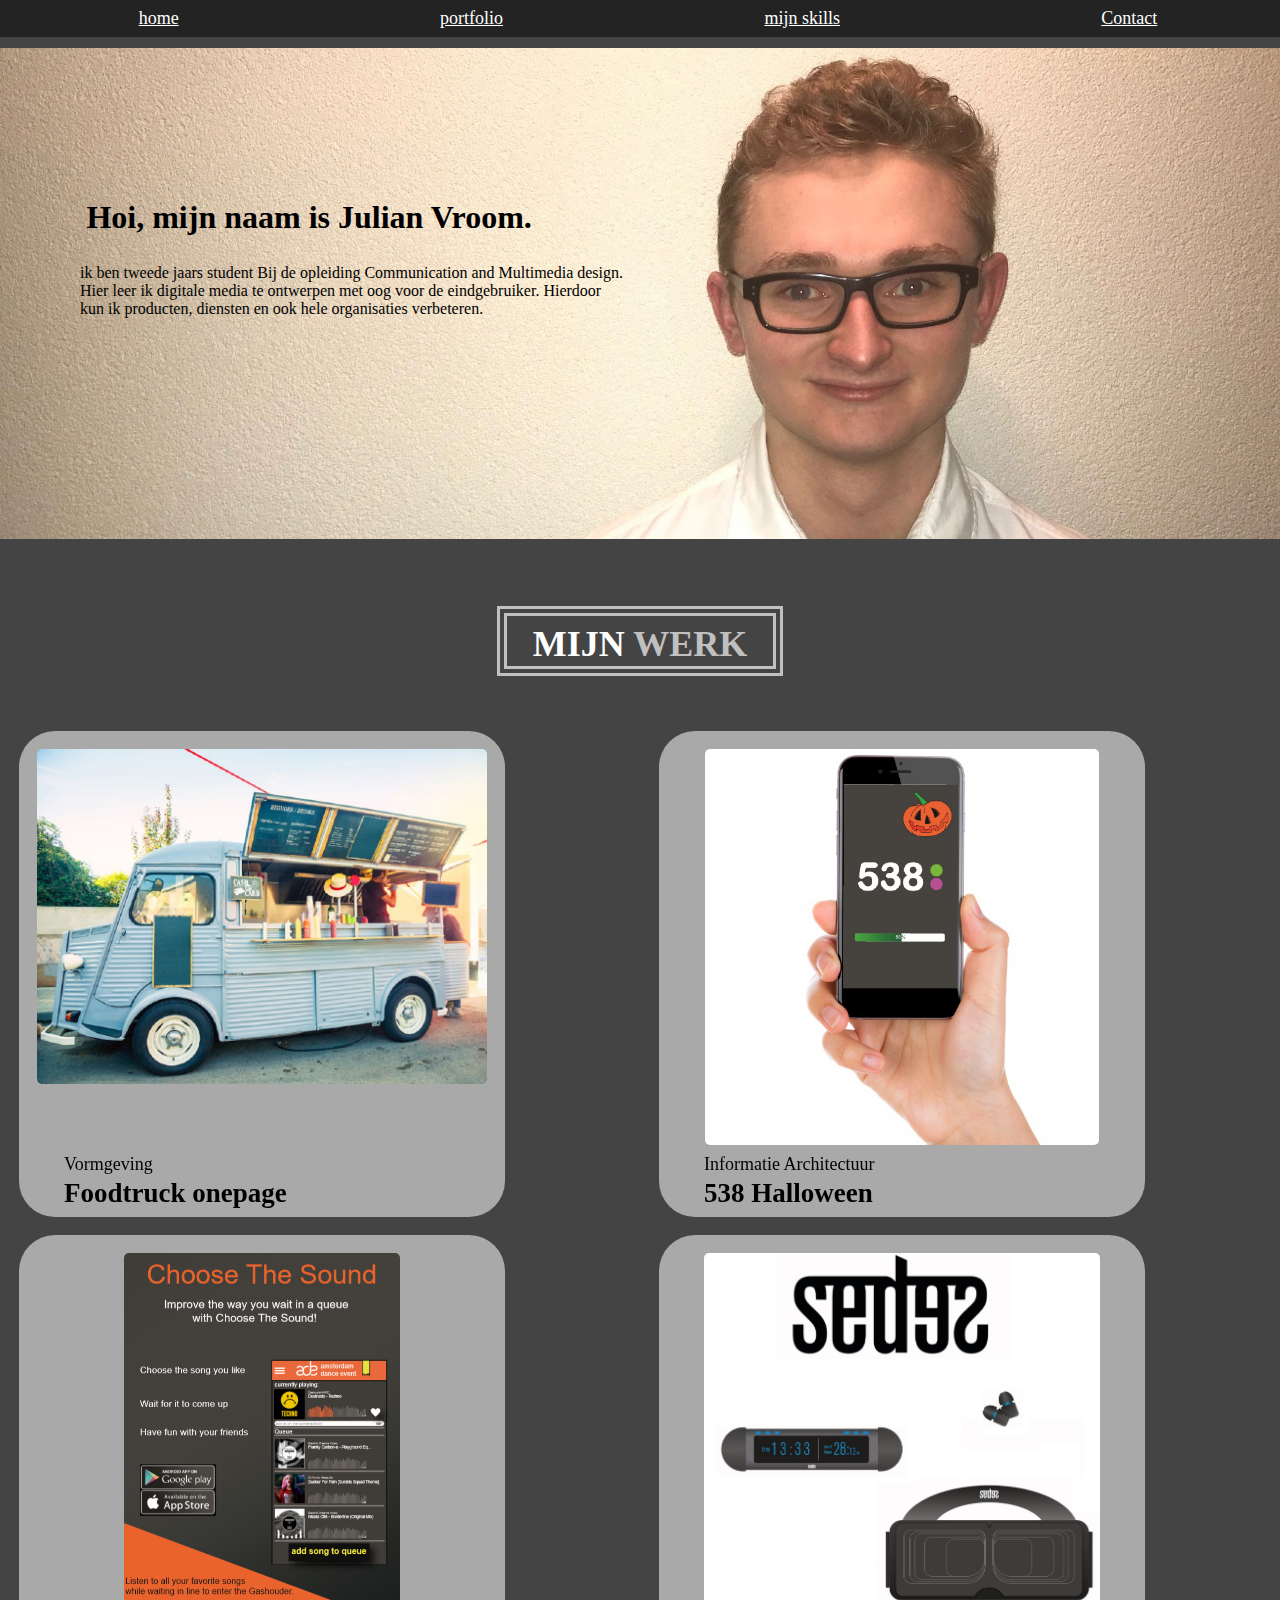
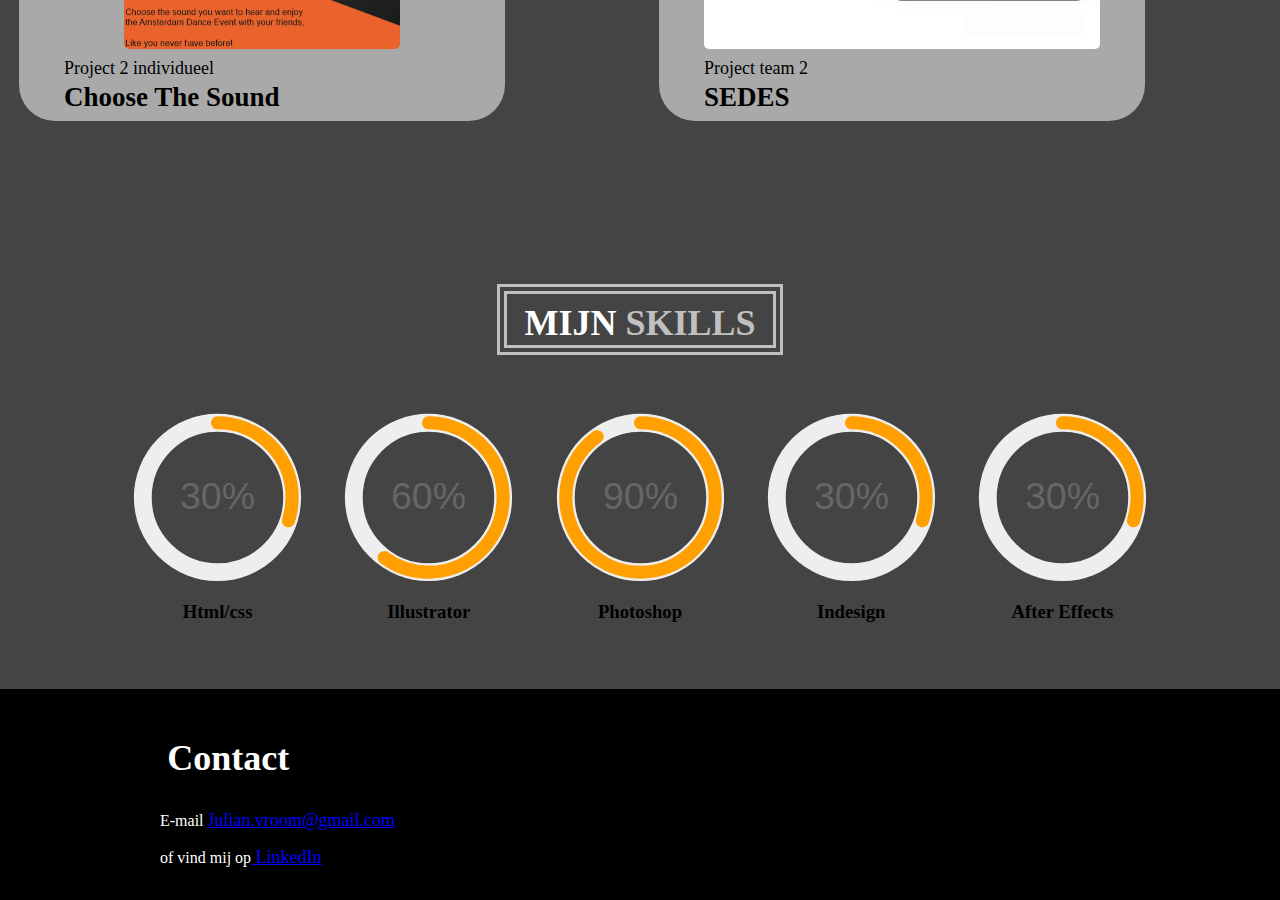
==== portfolio.html @ 9afdbe5c "Portfolio" ====
<!DOCTYPE html>
<html lang="en">

<head>
   <meta name="viewport" content="width=device-width, initial-scale=1.0">
    <meta charset="UTF-8">
    <title>Portfolio</title>
    <link rel="stylesheet" href="portfolio.css">
</head>

<body>
    <nav>
        <a href="portfolio.html">home</a>
        <a href="#mijn.werk">portfolio</a>
        <a href="#mijn.skills"> mijn skills </a>
        <a href="#contact"> Contact </a>
    </nav>

    <img src="fotot-van-mijzelf-3.jpg" alt="foto van mijzelf">


    <section id="intro">
        <h1> Hoi, mijn naam is Julian Vroom.</h1>
        <p>ik ben tweede jaars student Bij de opleiding Communication and Multimedia design. <br> Hier leer ik digitale media te ontwerpen met oog voor de eindgebruiker. Hierdoor <br> kun ik producten, diensten en ook hele organisaties verbeteren. </p>
    </section>

    <a name="mijn.werk">
        <h1 class="kopje"> MIJN <span>WERK</span></h1>
    </a>

    <section class="grid-container">
        <a href="blok1.html">
            <article class="grid-item"><img src="foodtruck-temp.jpg" alt="">
                <!--bron: https://www.foodtruckbooking.nl/ -->
            </article>
            <p class="project">Vormgeving</p>
            <h2>Foodtruck onepage</h2>
        </a>

        <a href="blok2.html">
            <article class="grid-item"><img src="Middel%201.jpg" alt="">

            </article>
            <p class="project">Informatie Architectuur</p>
            <h2>538 Halloween</h2>
        </a>

        <a href="blok3.html">
            <article class="grid-item"><img src="adeposter.png" alt="">

            </article>
            <p class="project">Project 2 individueel</p>
            <h2>Choose The Sound</h2>
        </a>

        <a href="blok4.html">
            <article class="grid-item"><img src="afb%20sedes-100.jpg" alt="">
            </article>
            <p class="project">Project team 2</p>
            <h2>SEDES</h2>
        </a>
    </section>

    <a name="mijn.skills">
        <h1 class="kopje"> MIJN <span>SKILLS</span></h1>
    </a>

    <section class="flex-wrapper">
        <section class="single-chart">
            <svg viewBox="0 0 36 36" class="circular-chart blue">
      <path class="circle-bg"
        d="M18 2.0845
          a 15.9155 15.9155 0 0 1 0 31.831
          a 15.9155 15.9155 0 0 1 0 -31.831"
      />
      <path class="circle"
        stroke-dasharray="30, 100"
        d="M18 2.0845
          a 15.9155 15.9155 0 0 1 0 31.831
          a 15.9155 15.9155 0 0 1 0 -31.831"
      />
      <text x="18" y="20.35" class="percentage">30%</text>
    </svg>
            <h3>Html/css</h3>
        </section>

        <section class="single-chart">
            <svg viewBox="0 0 36 36" class="circular-chart blue">
      <path class="circle-bg"
        d="M18 2.0845
          a 15.9155 15.9155 0 0 1 0 31.831
          a 15.9155 15.9155 0 0 1 0 -31.831"
      />
      <path class="circle"
        stroke-dasharray="60, 100"
        d="M18 2.0845
          a 15.9155 15.9155 0 0 1 0 31.831
          a 15.9155 15.9155 0 0 1 0 -31.831"
      />
      <text x="18" y="20.35" class="percentage">60%</text>
    </svg>
            <h3>Illustrator</h3>
        </section>

        <section class="single-chart">
            <svg viewBox="0 0 36 36" class="circular-chart blue">
      <path class="circle-bg"
        d="M18 2.0845
          a 15.9155 15.9155 0 0 1 0 31.831
          a 15.9155 15.9155 0 0 1 0 -31.831"
      />
      <path class="circle"
        stroke-dasharray="90, 100"
        d="M18 2.0845
          a 15.9155 15.9155 0 0 1 0 31.831
          a 15.9155 15.9155 0 0 1 0 -31.831"
      />
      <text x="18" y="20.35" class="percentage">90%</text>
    </svg>
            <h3>Photoshop</h3>
        </section>

        <section class="single-chart">
            <svg viewBox="0 0 36 36" class="circular-chart blue">
      <path class="circle-bg"
        d="M18 2.0845
          a 15.9155 15.9155 0 0 1 0 31.831
          a 15.9155 15.9155 0 0 1 0 -31.831"
      />
      <path class="circle"
        stroke-dasharray="30, 100"
        d="M18 2.0845
          a 15.9155 15.9155 0 0 1 0 31.831
          a 15.9155 15.9155 0 0 1 0 -31.831"
      />
      <text x="18" y="20.35" class="percentage">30%</text>
    </svg>
            <h3>Indesign</h3>
        </section>

        <section class="single-chart">
            <svg viewBox="0 0 36 36" class="circular-chart blue">
      <path class="circle-bg"
        d="M18 2.0845
          a 15.9155 15.9155 0 0 1 0 31.831
          a 15.9155 15.9155 0 0 1 0 -31.831"
      />
      <path class="circle"
        stroke-dasharray="30, 100"
        d="M18 2.0845
          a 15.9155 15.9155 0 0 1 0 31.831
          a 15.9155 15.9155 0 0 1 0 -31.831"
      />
      <text x="18" y="20.35" class="percentage">30%</text>
    </svg>
            <h3>After Effects</h3>
        </section>
        <!–– https://medium.com/@pppped/how-to-code-a-responsive-circular-percentage-chart-with-svg-and-css-3632f8cd7705 -->
    </section>


    <section id="contact">
        <a name="contact">
            <h1>Contact</h1>
        </a>

        <p>E-mail <a href="mailto:Julian.vroom@gmail.com">Julian.vroom@gmail.com</a></p>
        <p>of vind mij op<a href="https://www.linkedin.com/feed/"> LinkedIn</a></p>
    </section>



</body>

</html>
---- portfolio.css ----
body {
    margin: 3em 0em 0em 0em;
    background-color: #444444;
}

nav {
    position: fixed;
    display: inline-flex;
    justify-content: space-around;
    top: 0px;
    left: 0px;
    padding: 0.5em;
    width: 100%;
    background-color: #232323;
}

a {
    color: white;
    font-size: 18px;
}

img.foto1 {
    width: 350px;
    height: 500px;
}

}

#home {
    margin: auto;
    margin-top: 70px;
    border: 0px;
    color: white;
}

img.vormgeving {
    width: 400px;
    padding-top: 20px;
    padding: 30px;
    height: 850px;
}


img[alt="foto van mijzelf"] {
    max-width: 100%;
    display: flex;

}

#intro {
    margin-top: -23em;
    margin-left: 5em;
    margin-bottom: 18em;
}



h1.kopje {
    margin-left: auto;
    margin-right: auto;
    margin-bottom: 1em;
    margin-top: 4em;
    color: white;
    text-align: center;
    border-style: double;
    border-width: 10px;
    border-color: silver;
    max-width: 7em;
    height: 1em;
}

h1 {
    padding: 0.2em;
}

span {
    color: silver;
}

section img {
    display: flex;
    margin-left: auto;
    margin-right: auto;
    margin: auto;
    margin-bottom: auto;
    max-width: 25em;
    max-height: 22em;
    border-radius: 5px;
}

.grid-container {
    display: grid;
    grid-template-columns: 1fr 1fr 1fr;
    padding: 10px;
}

.grid-item {
    padding: 1em;
    margin: 0.5em;
    background-color: darkgray;
    height: 25em;
    max-width: 25em;
    border-radius: 2em;

}

a h2 {
    font-family: serif;
    color: black;
    position: absolute;
    margin-top: -1.8em;
    margin-left: 2em;
}

.project {
    font-family: serif;
    color: black;
    position: absolute;
    margin-top: -4em;
    margin-left: 3em
}

a:hover p {
    color: darkblue;
}

a:hover h2 {
    color: darkblue;
}

.flex-wrapper {
    display: flex;
    flex-flow: row nowrap;
    margin: 3em 7em;
}

.single-chart {
    width: 33%;
    justify-content: space-around;
}

.circular-chart {
    display: block;
    margin: 10px auto;
    max-width: 80%;
    max-height: 250px;
}

.circle-bg {
    fill: none;
    stroke: #eee;
    stroke-width: 3.8;
}

.circle {
    fill: none;
    stroke-width: 2.8;
    stroke-linecap: round;
    animation: progress 1s ease-out forwards;
}

@keyframes progress {
    0% {
        stroke-dasharray: 0 100;
    }
}

.circular-chart.blue .circle {
    stroke: #ff9f00;
}

.percentage {
    fill: #666;
    font-family: sans-serif;
    font-size: 0.5em;
    text-anchor: middle;
}

h3 {
    text-align: center;
}

#contact {
    padding: 1em 3em 1em 10em;
    background-color: black;
    color: white;
}

#contact a {
    color: blue
}

#contact a h1 {
    color: white;
}

img[alt="foto van sedes"] {
    margin-top: -0.7em;
    width: 100%;
}

img[alt="pruducten van sedes"] {
    max-width: 80%;
    display: block;
    margin-left: auto;
    margin-right: auto;
}



video {
    display: block;
    width: 80%;
    margin-left: auto;
    margin-right: auto;
}

table {
    width: 90%;
    margin-left: 7%;
    margin-top: 5em;
    color: white;
}

th:first-child {
    width: 30%;
}

img[alt="538 overzichscherm"] {
    width: 20em;
}

#vormgeving {
    width: 40%;
}

img[alt="ade poster"] {
    max-width: 45%;
}

#details {
    background-color: lightgray;
    display: grid;
    grid-template-columns: 1fr 1fr 1fr 1fr 1fr 1fr;
    padding-top: 3em;
    padding-bottom: 2em;
    margin-top: 2em;
    margin-left: 3em;
    margin-right: 3em;
    margin-bottom: 3em;
    border-radius: 2em;
}

#details img {
    max-width: 80%;
    margin-top: 1.5em;
}

#schermen {
    color: lightgray;
    font-size: 2em;
    margin-top: 3em;
    margin-bottom: -1em;
    margin-left: 2em;
}

@media (max-width:80em) {
    .grid-container {
    display: grid;
    width: 100%;
    grid-template-columns: 1fr 1fr;
    padding: 10px;
}
}
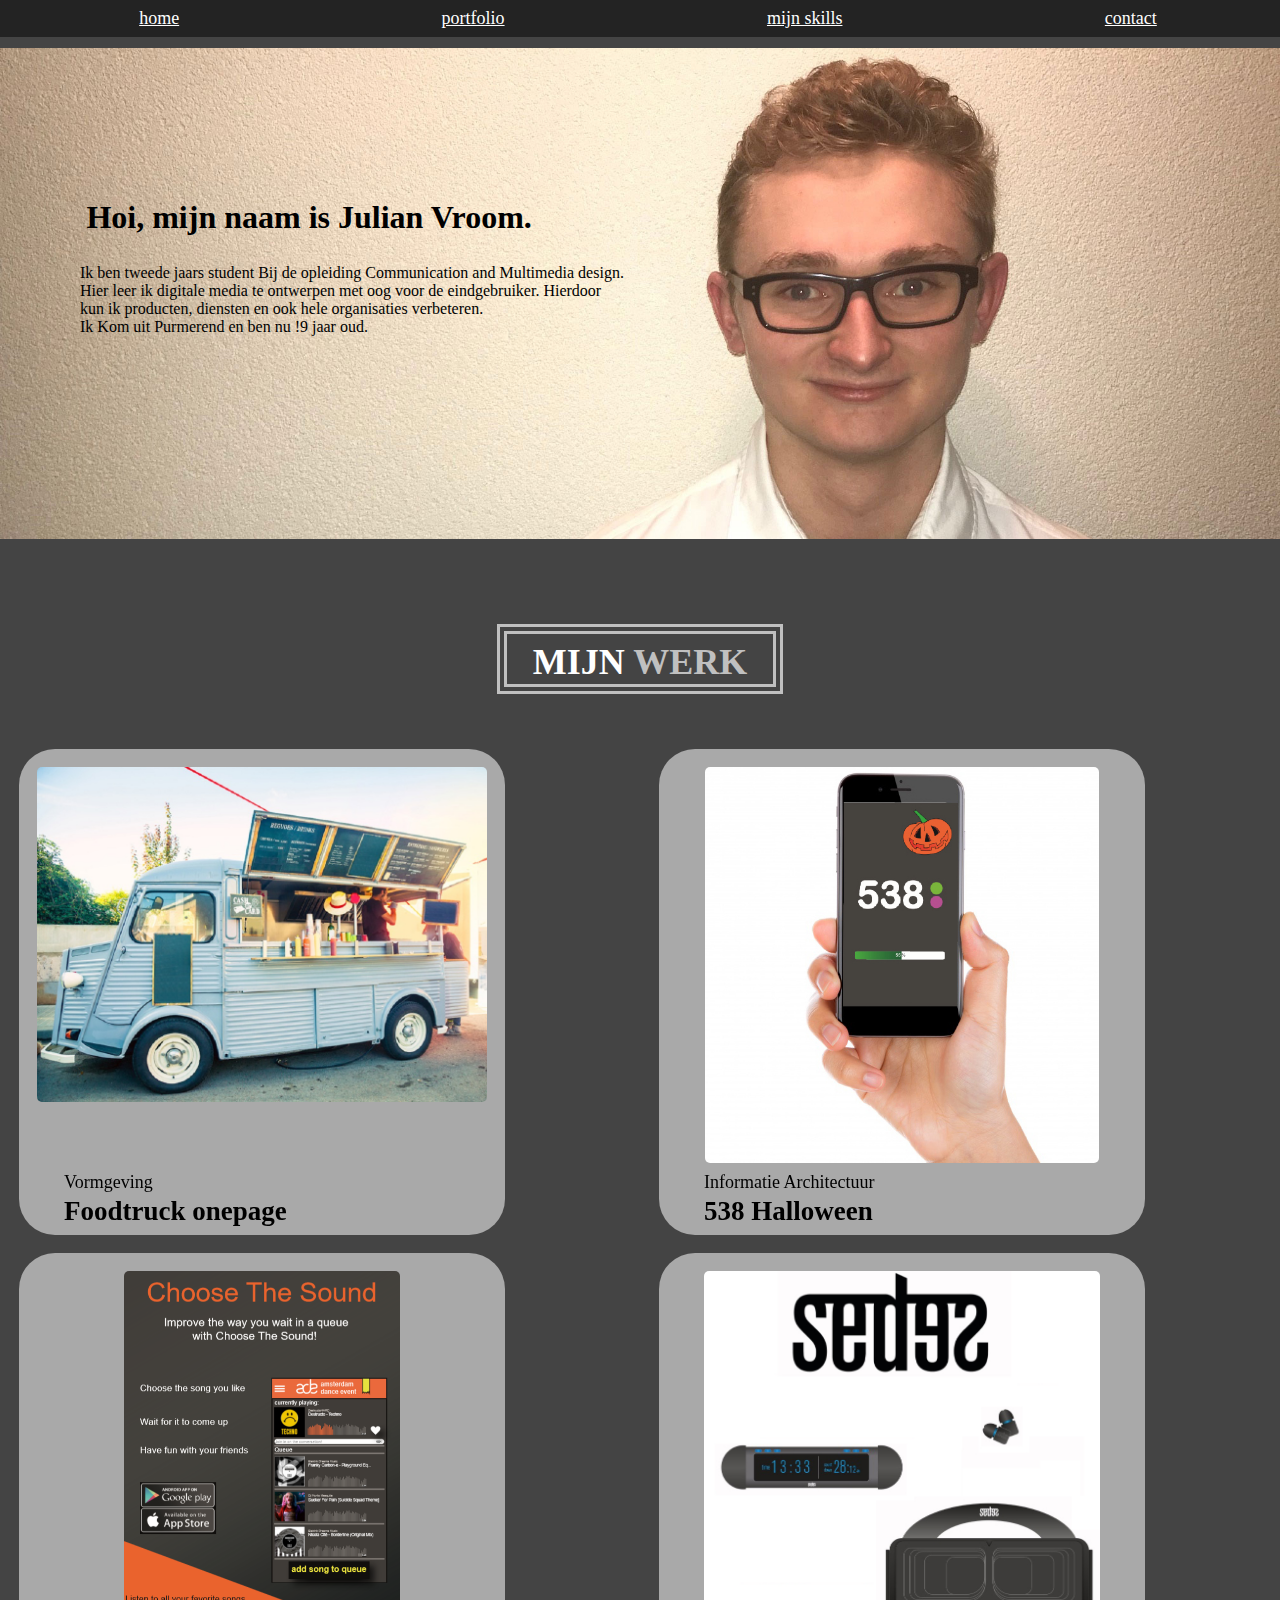
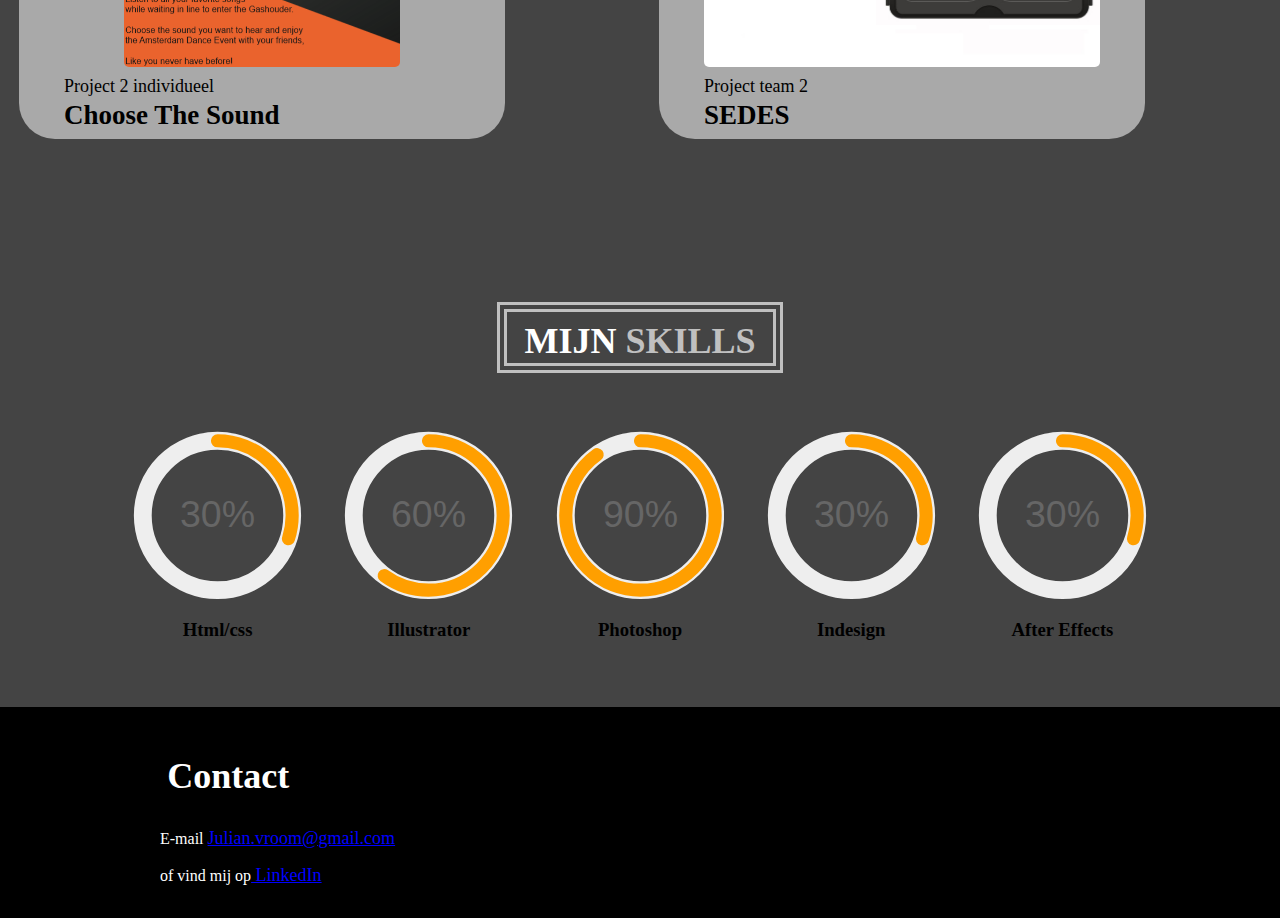
==== commit 090c7d8a: "Update portfolio.html" ====
--- a/portfolio.html
+++ b/portfolio.html
@@ -13,7 +13,7 @@
         <a href="portfolio.html">home</a>
         <a href="#mijn.werk">portfolio</a>
         <a href="#mijn.skills"> mijn skills </a>
-        <a href="#contact"> Contact </a>
+        <a href="#contact"> contact </a>
     </nav>
 
     <img src="fotot-van-mijzelf-3.jpg" alt="foto van mijzelf">
@@ -21,7 +21,7 @@
 
     <section id="intro">
         <h1> Hoi, mijn naam is Julian Vroom.</h1>
-        <p>ik ben tweede jaars student Bij de opleiding Communication and Multimedia design. <br> Hier leer ik digitale media te ontwerpen met oog voor de eindgebruiker. Hierdoor <br> kun ik producten, diensten en ook hele organisaties verbeteren. </p>
+        <p>Ik ben tweede jaars student Bij de opleiding Communication and Multimedia design. <br> Hier leer ik digitale media te ontwerpen met oog voor de eindgebruiker. Hierdoor <br> kun ik producten, diensten en ook hele organisaties verbeteren. <br> Ik Kom uit Purmerend en ben nu !9 jaar oud. </p>
     </section>
 
     <a name="mijn.werk">
@@ -155,7 +155,6 @@
     </svg>
             <h3>After Effects</h3>
         </section>
-        <!–– https://medium.com/@pppped/how-to-code-a-responsive-circular-percentage-chart-with-svg-and-css-3632f8cd7705 -->
     </section>
 
 
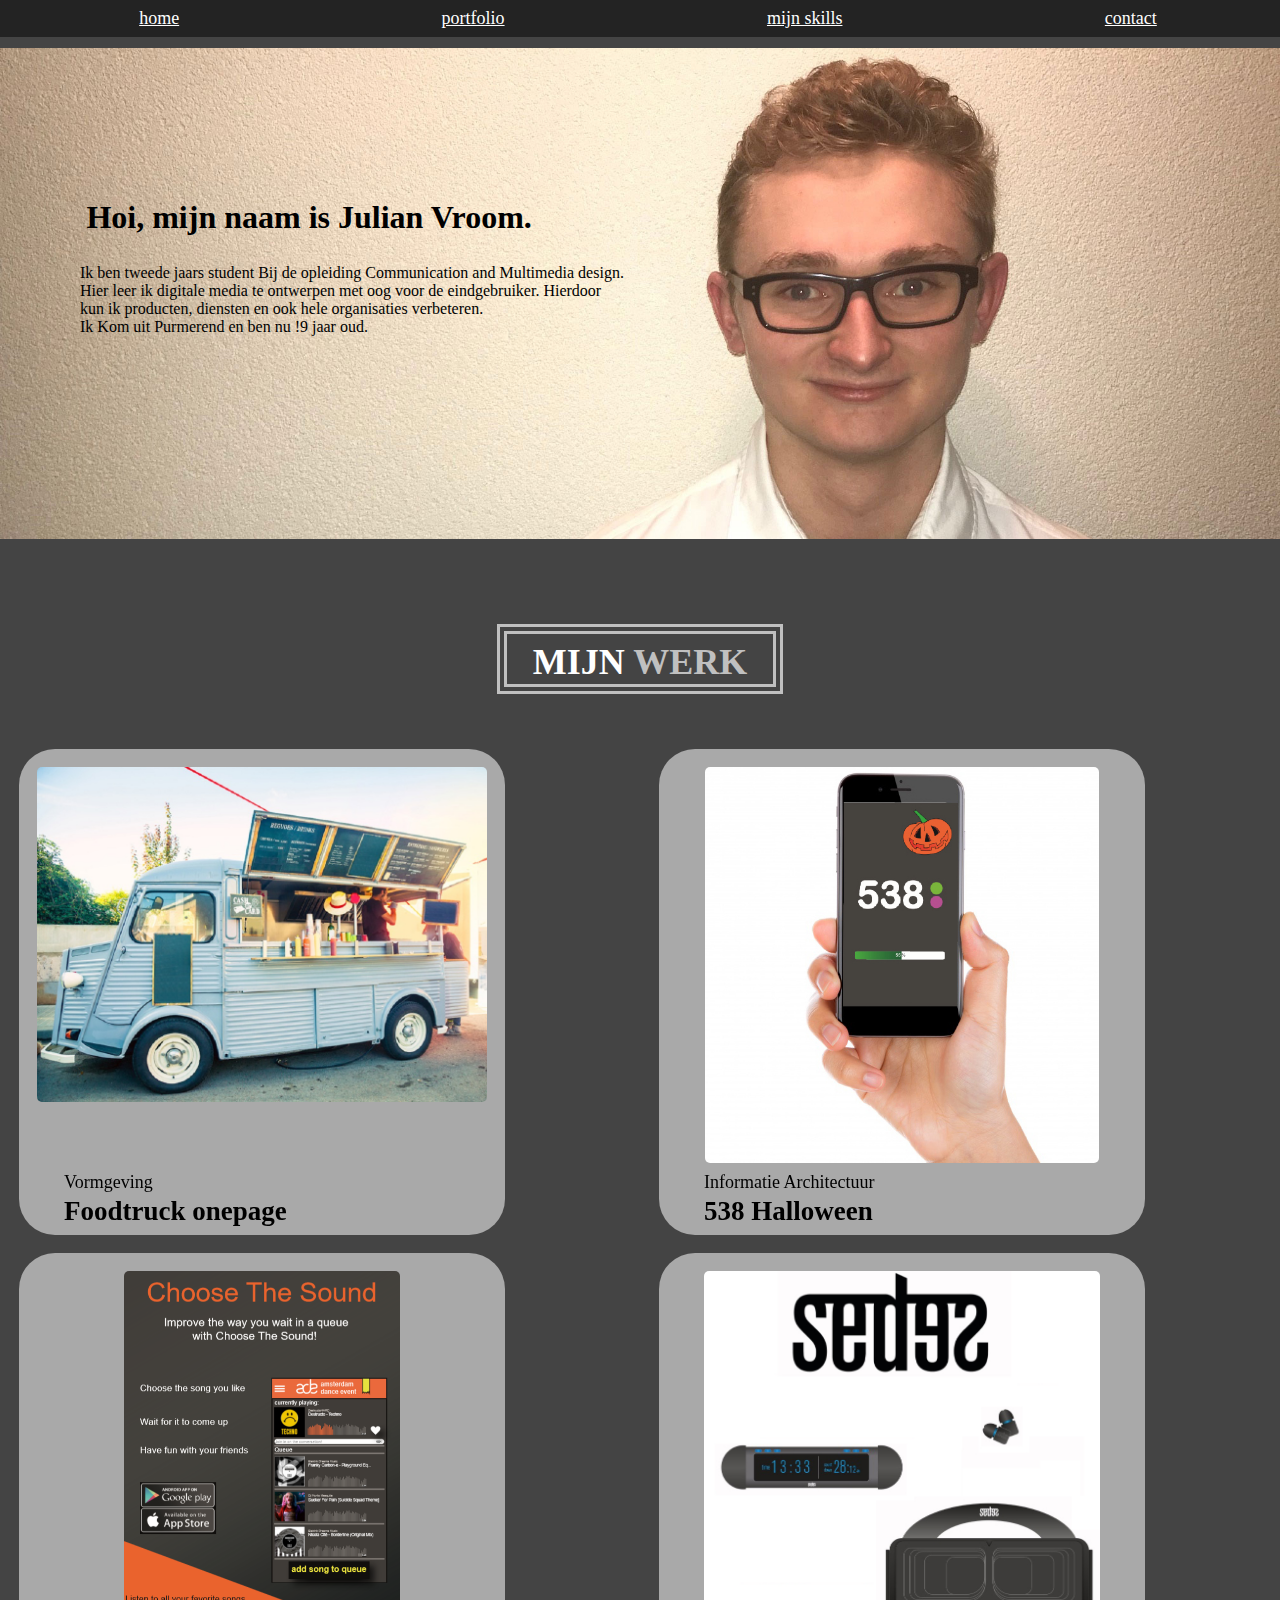
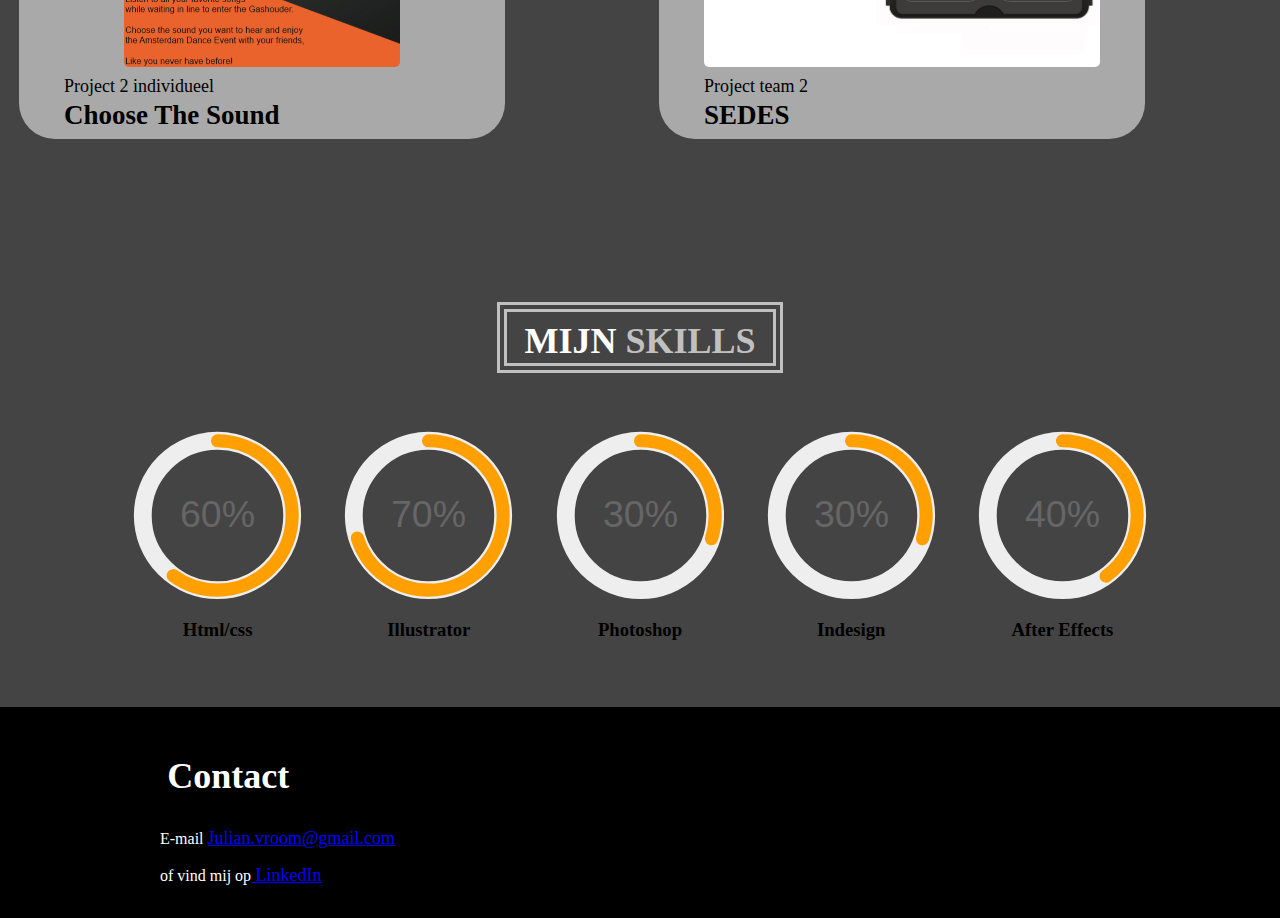
==== commit 8b99f323: "Update portfolio.html" ====
--- a/portfolio.html
+++ b/portfolio.html
@@ -74,12 +74,12 @@
           a 15.9155 15.9155 0 0 1 0 -31.831"
       />
       <path class="circle"
-        stroke-dasharray="30, 100"
+        stroke-dasharray="60, 100"
         d="M18 2.0845
           a 15.9155 15.9155 0 0 1 0 31.831
           a 15.9155 15.9155 0 0 1 0 -31.831"
       />
-      <text x="18" y="20.35" class="percentage">30%</text>
+      <text x="18" y="20.35" class="percentage">60%</text>
     </svg>
             <h3>Html/css</h3>
         </section>
@@ -92,12 +92,12 @@
           a 15.9155 15.9155 0 0 1 0 -31.831"
       />
       <path class="circle"
-        stroke-dasharray="60, 100"
+        stroke-dasharray="70, 100"
         d="M18 2.0845
           a 15.9155 15.9155 0 0 1 0 31.831
           a 15.9155 15.9155 0 0 1 0 -31.831"
       />
-      <text x="18" y="20.35" class="percentage">60%</text>
+      <text x="18" y="20.35" class="percentage">70%</text>
     </svg>
             <h3>Illustrator</h3>
         </section>
@@ -110,12 +110,12 @@
           a 15.9155 15.9155 0 0 1 0 -31.831"
       />
       <path class="circle"
-        stroke-dasharray="90, 100"
+        stroke-dasharray="30, 100"
         d="M18 2.0845
           a 15.9155 15.9155 0 0 1 0 31.831
           a 15.9155 15.9155 0 0 1 0 -31.831"
       />
-      <text x="18" y="20.35" class="percentage">90%</text>
+      <text x="18" y="20.35" class="percentage">30%</text>
     </svg>
             <h3>Photoshop</h3>
         </section>
@@ -146,12 +146,12 @@
           a 15.9155 15.9155 0 0 1 0 -31.831"
       />
       <path class="circle"
-        stroke-dasharray="30, 100"
+        stroke-dasharray="40, 100"
         d="M18 2.0845
           a 15.9155 15.9155 0 0 1 0 31.831
           a 15.9155 15.9155 0 0 1 0 -31.831"
       />
-      <text x="18" y="20.35" class="percentage">30%</text>
+      <text x="18" y="20.35" class="percentage">40%</text>
     </svg>
             <h3>After Effects</h3>
         </section>
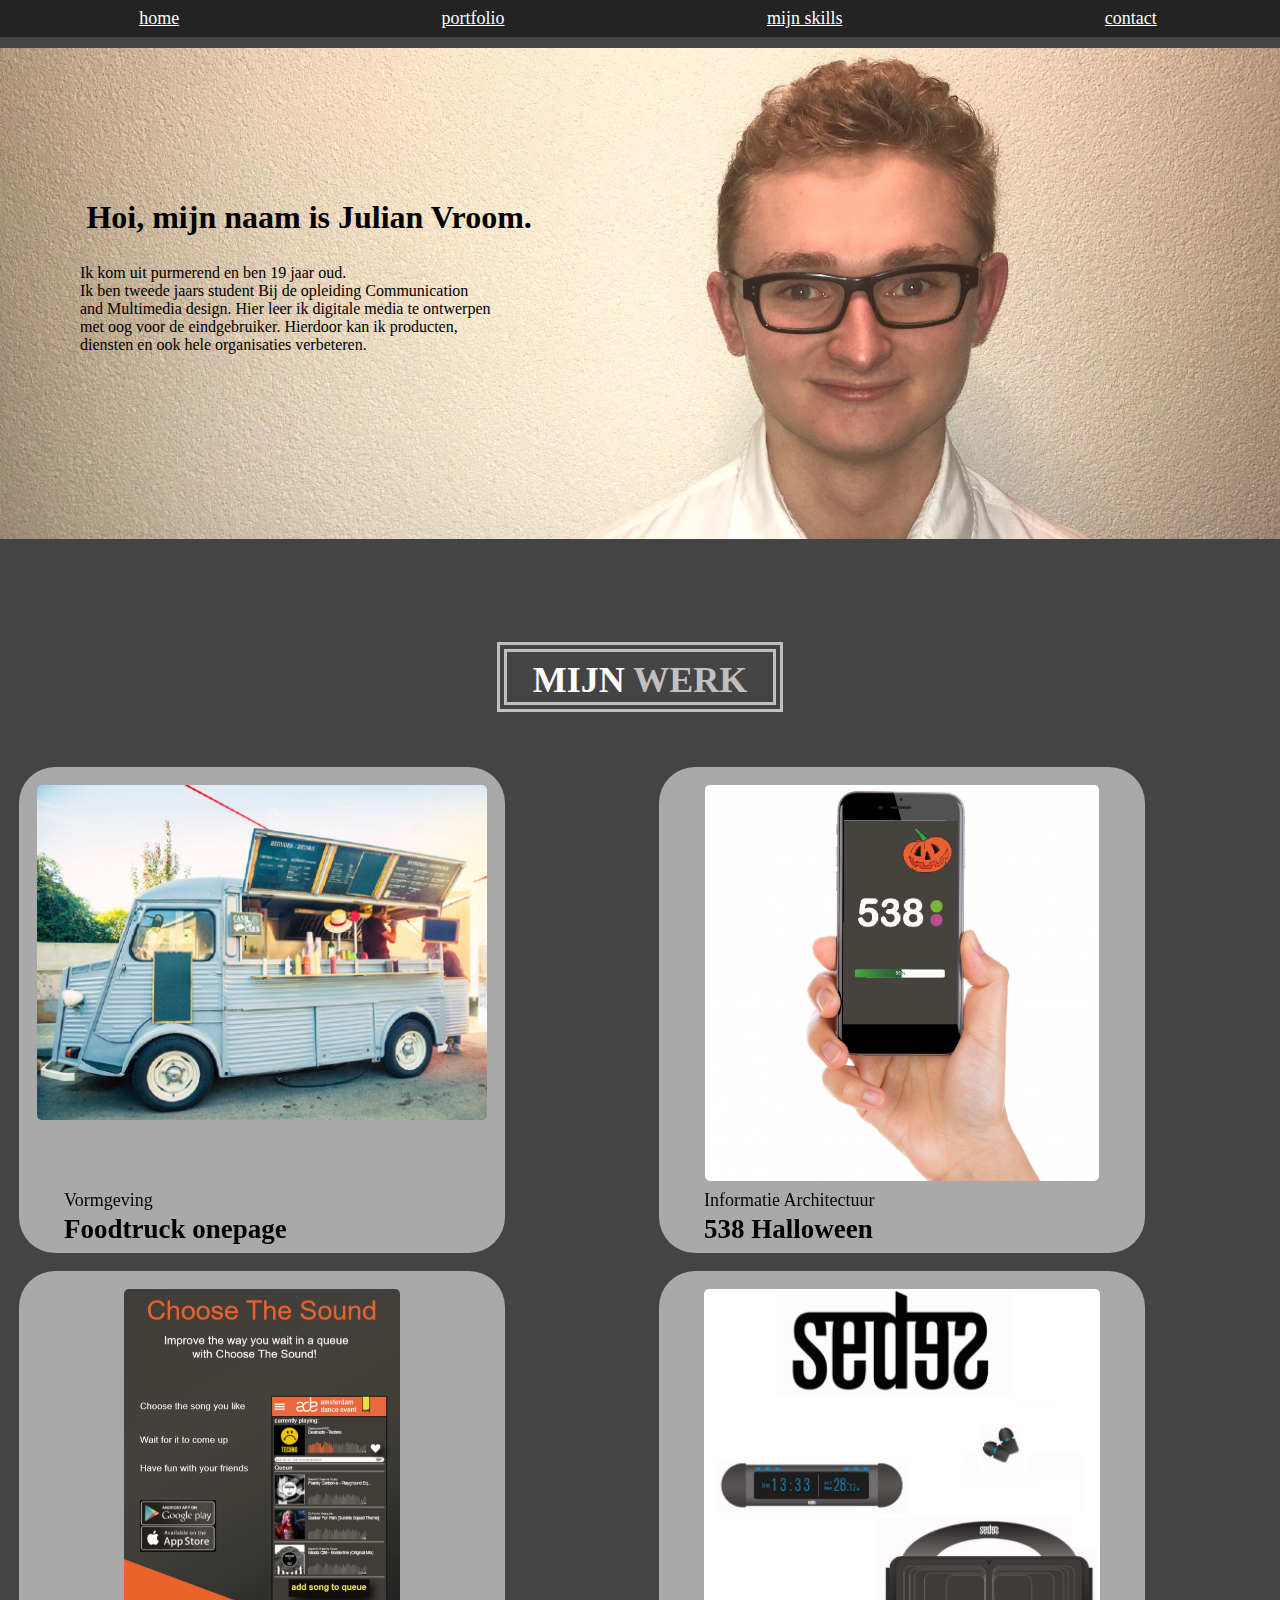
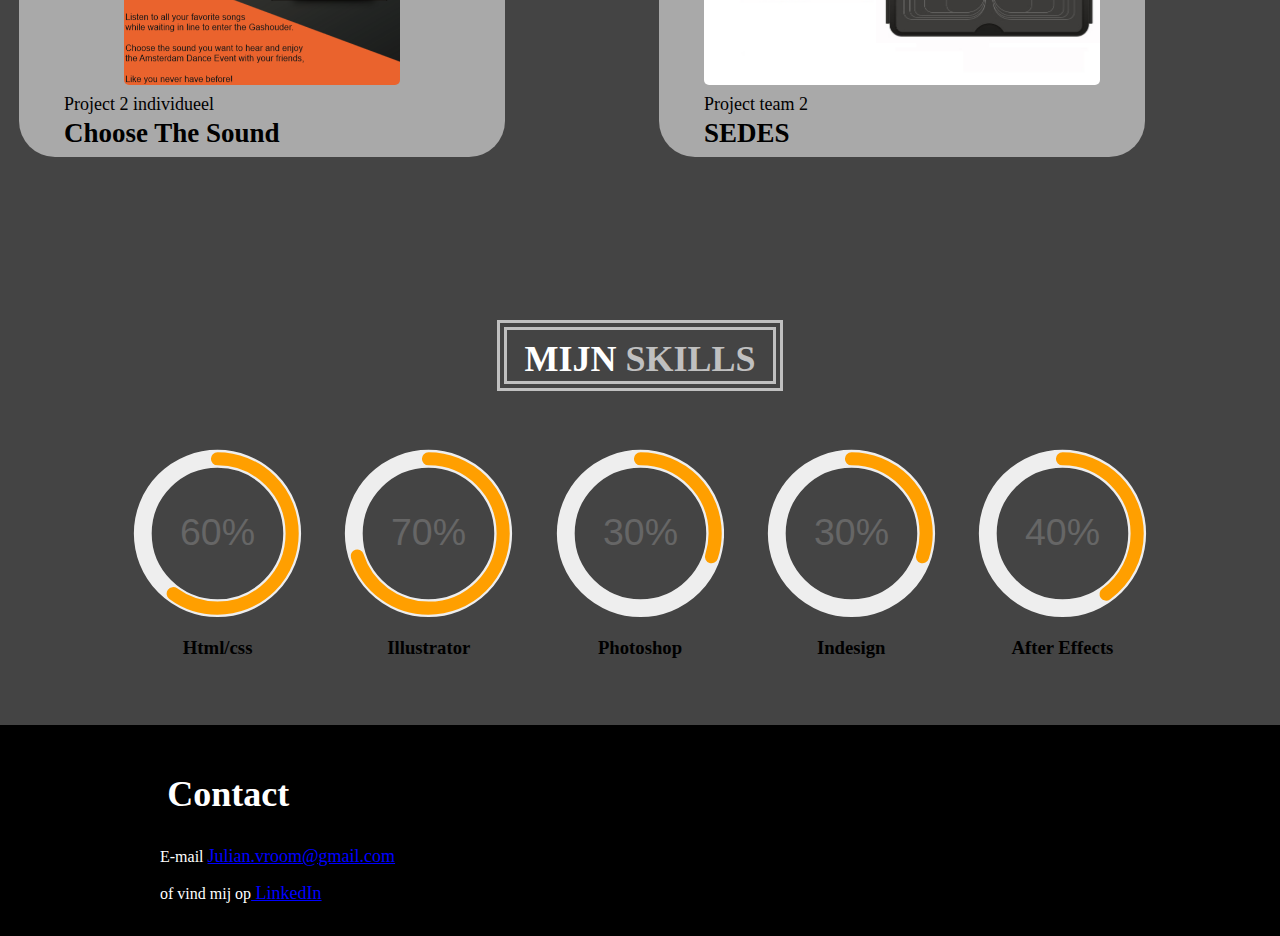
==== commit a6b93f23: "Update portfolio.html" ====
--- a/portfolio.html
+++ b/portfolio.html
@@ -20,9 +20,8 @@
 
 
     <section id="intro">
-        <h1> Hoi, mijn naam is Julian Vroom.</h1>
-        <p>Ik ben tweede jaars student Bij de opleiding Communication and Multimedia design. <br> Hier leer ik digitale media te ontwerpen met oog voor de eindgebruiker. Hierdoor <br> kun ik producten, diensten en ook hele organisaties verbeteren. <br> Ik Kom uit Purmerend en ben nu !9 jaar oud. </p>
-    </section>
+       <h1> Hoi, mijn naam is Julian Vroom.</h1>
+        <p>Ik kom uit purmerend en ben 19 jaar oud. <br>Ik ben tweede jaars student Bij de opleiding Communication<br> and Multimedia design.  Hier leer ik digitale media te ontwerpen <br> met oog voor de eindgebruiker. Hierdoor kan ik producten, <br>diensten en ook hele organisaties verbeteren. </p>    </section>
 
     <a name="mijn.werk">
         <h1 class="kopje"> MIJN <span>WERK</span></h1>
